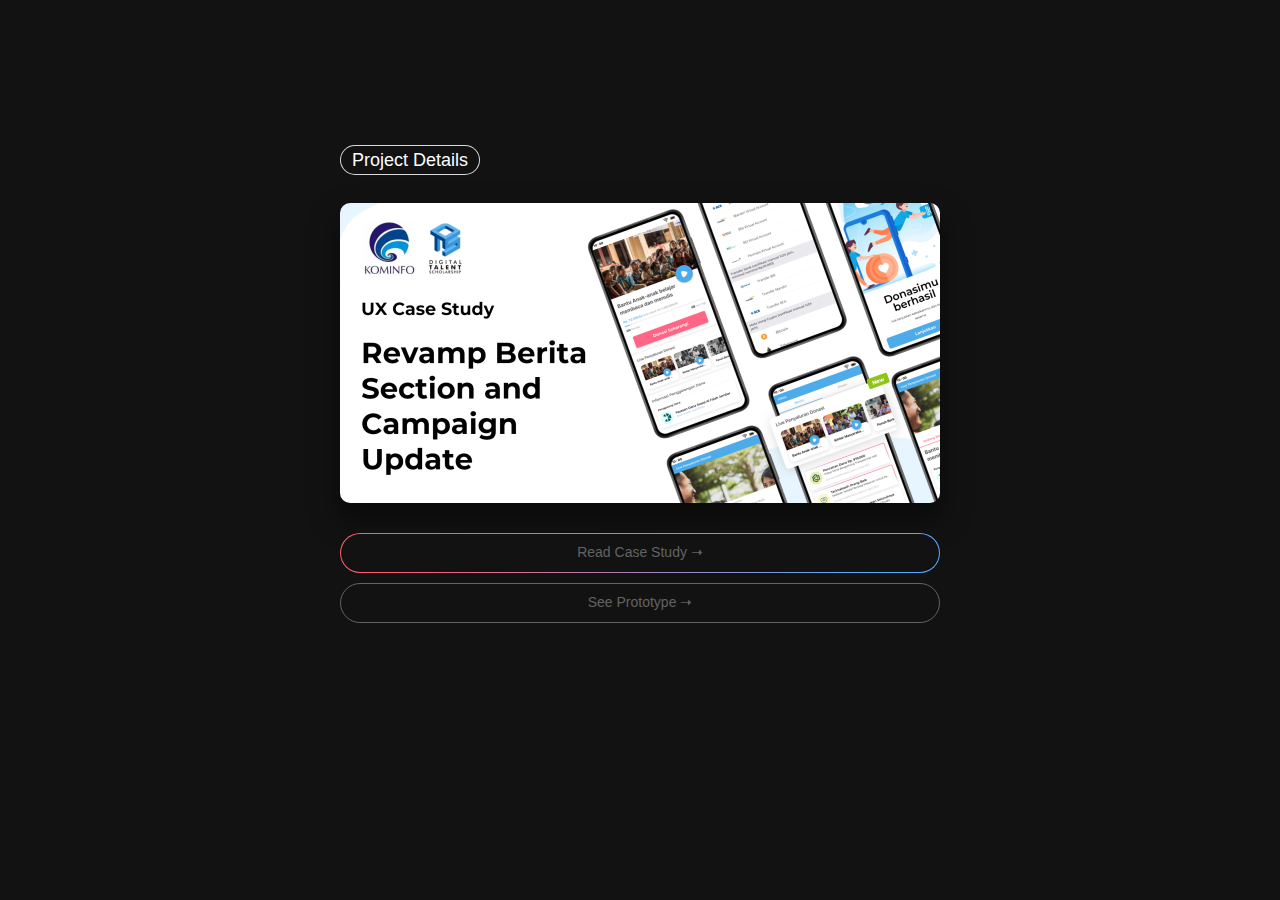
==== porto1.html @ e53e42b2 "initialcommit" ====
<!DOCTYPE html>
<html lang="en">
<head>
    <!-- Required meta tags -->
    <meta charset="utf-8">
    <meta name="viewport" content="width=device-width, initial-scale=1, shrink-to-fit=no">
    <link rel="icon" href="img/favicon.png" type="image/png">
    <title>Alden Portfolio</title>
    <!-- main css -->
    <link rel="stylesheet" href="css/style1.css">
    <link rel="stylesheet" href="css/bootstrap.css">
    <!--kk-->
    <link rel="preconnect" href="https://fonts.googleapis.com">
    <link rel="preconnect" href="https://fonts.gstatic.com" crossorigin>
    <link href="https://fonts.googleapis.com/css2?family=Saira:wght@100;300;500;600;700&display=swap" rel="stylesheet">
</head>
<body>
    <div id="prjj" class="project_banner">
        <h1>Project Details</h1>
           <img class="poto" src="img/kitabisa banner porto.png">
    <div class="dtl_project">
        <button class="button_project"><a href="dd">Read Case Study &#10141</a></button>
        <button class="button_project1"><a href="dd">See Prototype &#10141</a></button>
    </div>
</body>
</html>
---- css/style1.css ----
body 
{
  height: 768px;
  display: flex;
  justify-content: center;
  align-items: center;
}
@media (max-width:768px)
{
body 
{
  font-family: "Saira, sans-serif";
  height: 760px;
  display: flex;
}
}

*case study*/
.project_banner
{
  background-color: #121212;
  margin-top: -100px;
  padding-top: 0px;
  width: 1366px;
  height: 1850px;
  justify-content: center;
  align-items: center;
  display: flex;
  flex-direction: column;
}

.poto
{
  width: 600px;
  height: 300px;
  margin-top: 20px;
  border-radius: 10px;
  box-shadow: 0 15px 30px rgba(0, 0, 0, 0.5);
}
#mrg_dtl
{
  margin-top: 50px;
}

.project_banner h1
{
  color: #fdfdfd;
  width: 140px;
  height: 30px;
  border-radius: 40px;
  background: linear-gradient(#121212, #121212) padding-box,
  linear-gradient(to right, #d9d9d9 0%, #d9d9d9 100%) border-box;  
  border: 1px solid transparent;
  align-items: center;
  text-align: center;
  padding-top: 4px;
  font-size: 18px;
  font-weight: 400;
}
.project_banner h2
{
  padding-top: 5px;
  margin-bottom: 30px;
  font-size: 42px;
  text-align: center;
  line-height: 1.2;
  font-weight: 600;
  color: #fff;
}
.project_banner .dtl_project p.dtl_title
{
  font-size: 14px;
  margin-bottom: 5px;
  margin-top: 10px;
  color: #55abff;
}
.project_banner .dtl_project
{
  display: flex;
  justify-content: left;
  flex-direction: column;
  margin-top: 20px;
  width: 600px;
}
.project_banner .dtl_project p
{
  color: #fff;
  padding: 0px 0px 0px 0px;
  font-size: 30px;
  font-weight: 600;
  line-height: 1.2;
}

.project_banner .dtl_project p.cap
{
  margin-bottom: 4px;
  color: #636363;
  padding: 0px 0px 0px 0px;
  font-size: 14px;
  font-weight: 300;
  line-height: 1.2;
}


.button_project {
  width: 600px;
  height: 40px;
  background: linear-gradient(#121212, #121212) padding-box,
  linear-gradient(to right, #ff5c6f 10%, #55abff 90%) border-box;  
  border: 1px solid transparent;
  border-radius: 40px;
  padding: 0px 0px 2px 0px;
  margin-top: 10px;
}
.button_project:hover {
  background-color: #222222;
  background: linear-gradient(#121212, #121212) padding-box,
  linear-gradient(to right, #ff5c6f 10%, #55abff 90%) border-box;  
  border: 1px solid transparent;
}
.button_project a {
  color: #636363;
font-weight: 500;
font-size: 14px;
text-align: center;
}
.button_project:hover a{
  color: white;
}

.button_project1 {
    width: 600px;
    height: 40px;
    border: 1.5px #636363 solid;
    background-color: #121212;
    border-radius: 40px;
    padding: 0px 0px 2px 0px;
    margin-top: 10px;
  }
  .button_project1:hover {
    background-color: #222222;
    border: 0.8px #fff solid;
  }
  .button_project1 a {
    color: #636363;
  font-weight: 500;
  font-size: 14px;
  text-align: center;
  }
  .button_project1:hover a{
    color: white;
  }
/*Project*/



@media (max-width:768px)
{
  .project_banner
{
  margin: -200px auto 0px auto;
  padding-top: 0px;
  width: 360px;
  height: 760px;
  background: #121212;
  justify-content: center;
  align-items: center;
  display: flex;
  flex-direction: column;
}
.project_banner h2
{
  padding-top: 5px;
  margin-bottom: 30px;
  font-size: 32px;
  text-align: center;
  line-height: 1.2;
  font-weight: 600;
  color: #fff;
}
.project_banner .dtl_project
{
  display: flex;
  justify-content: left;
  flex-direction: column;
  margin-top: 20px;
  width: 330px;
}
.project_banner .dtl_project p
{
  color: #fff;
  padding: 0px 0px 0px 0px;
  font-size: 24px;
  font-weight: 600;
  line-height: 1.2;
}

.poto
{
  height: 300px;
  margin-top: 20px;
  border-radius: 10px;
  object-fit: cover;
  object-position: 100% 0;
  width: 330px;
  margin-top: 20px;
  border-radius: 10px;
}
.button_project {
    width: 330px;
    height: 40px;
    background: linear-gradient(#121212, #121212) padding-box,
    linear-gradient(to right, #ff5c6f 10%, #55abff 90%) border-box;  
    border: 1px solid transparent;
    border-radius: 40px;
    padding: 0px 0px 2px 0px;
    margin-top: 10px;
  }
  .button_project1 {
    width: 330px;
    height: 40px;
    border: 1.5px #636363 solid;
    background-color: #121212;
    border-radius: 40px;
    padding: 0px 0px 2px 0px;
    margin-top: 10px;
  }
}
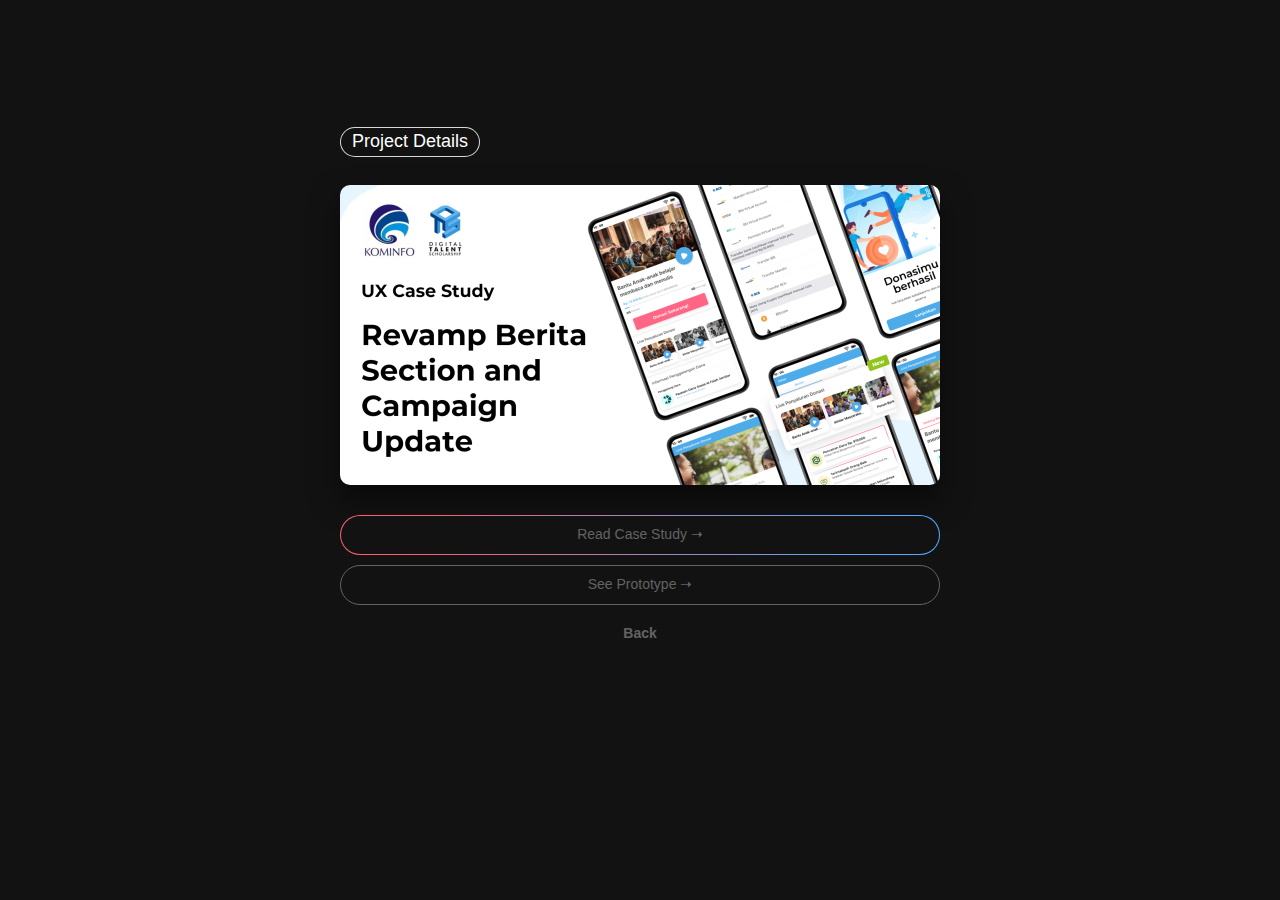
==== commit f054fb06: "initialcommit" ====
--- a/porto1.html
+++ b/porto1.html
@@ -21,6 +21,7 @@
     <div class="dtl_project">
         <button class="button_project"><a href="dd">Read Case Study &#10141</a></button>
         <button class="button_project1"><a href="dd">See Prototype &#10141</a></button>
+        <a class="bak" href="index.html#prjj">Back</a>
     </div>
 </body>
 </html>--- a/css/style1.css
+++ b/css/style1.css
@@ -53,7 +53,7 @@
   border: 1px solid transparent;
   align-items: center;
   text-align: center;
-  padding-top: 4px;
+  padding-top: 3px;
   font-size: 18px;
   font-weight: 400;
 }
@@ -82,11 +82,12 @@
   margin-top: 20px;
   width: 600px;
 }
-.project_banner .dtl_project p
-{
-  color: #fff;
-  padding: 0px 0px 0px 0px;
-  font-size: 30px;
+.project_banner .dtl_project .bak
+{
+  color: #636363;
+  text-align: center;
+  padding: 20px 0px 0px 0px;
+  font-size: 14px;
   font-weight: 600;
   line-height: 1.2;
 }
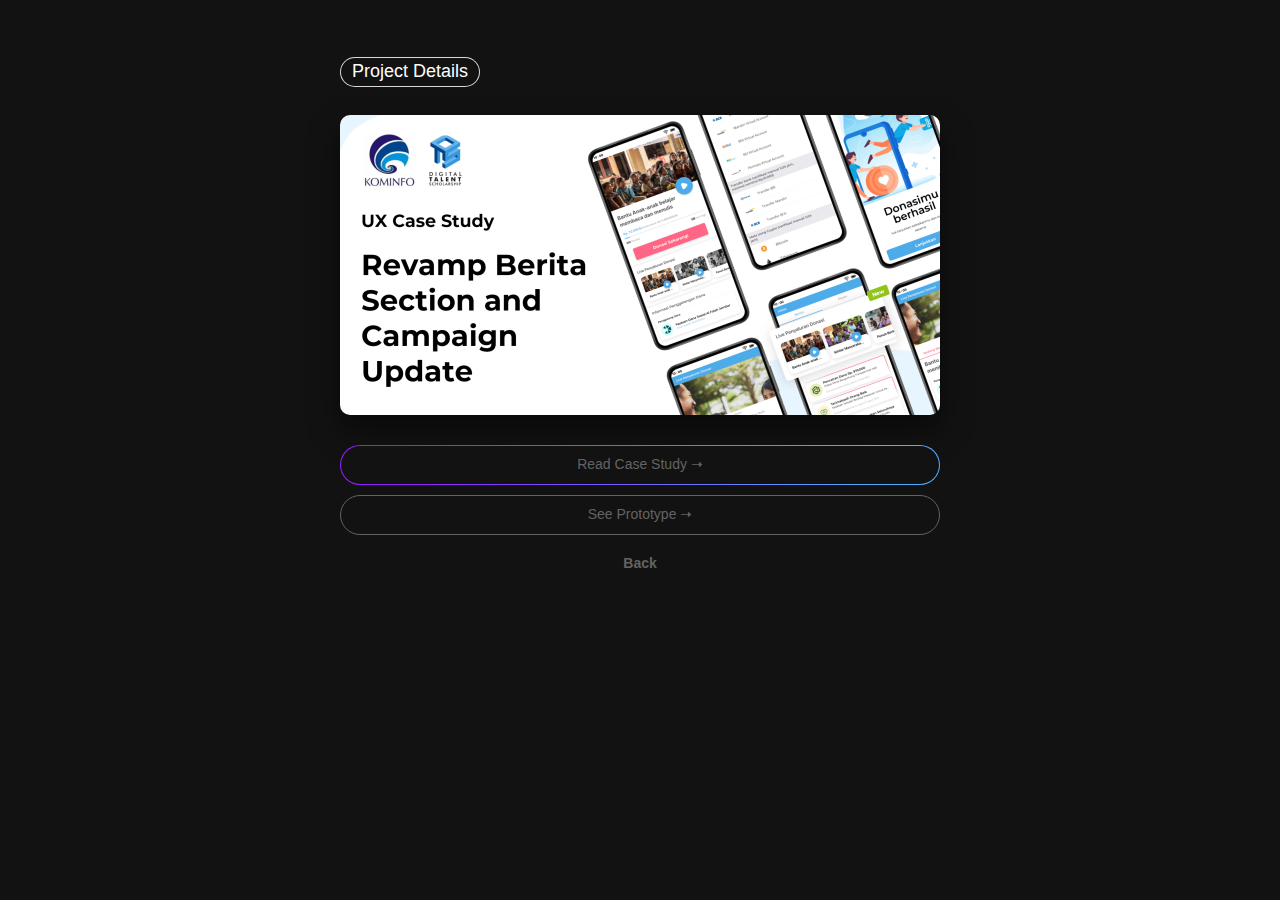
==== commit f126d386: "initialcommit" ====
--- a/porto1.html
+++ b/porto1.html
@@ -15,7 +15,7 @@
     <link href="https://fonts.googleapis.com/css2?family=Saira:wght@100;300;500;600;700&display=swap" rel="stylesheet">
 </head>
 <body>
-    <div id="prjj" class="project_banner">
+    <div id="prjj" class="project_banner"style="margin-top: -140px;">
         <h1>Project Details</h1>
            <img class="poto" src="img/kitabisa banner porto.png">
     <div class="dtl_project">
--- a/css/style1.css
+++ b/css/style1.css
@@ -107,7 +107,7 @@
   width: 600px;
   height: 40px;
   background: linear-gradient(#121212, #121212) padding-box,
-  linear-gradient(to right, #ff5c6f 10%, #55abff 90%) border-box;  
+  linear-gradient(to right, #8F1FFF 10%, #55abff 90%) border-box;  
   border: 1px solid transparent;
   border-radius: 40px;
   padding: 0px 0px 2px 0px;
@@ -116,7 +116,7 @@
 .button_project:hover {
   background-color: #222222;
   background: linear-gradient(#121212, #121212) padding-box,
-  linear-gradient(to right, #ff5c6f 10%, #55abff 90%) border-box;  
+  linear-gradient(to right, #8F1FFF 10%, #55abff 90%) border-box;  
   border: 1px solid transparent;
 }
 .button_project a {
@@ -211,7 +211,7 @@
     width: 330px;
     height: 40px;
     background: linear-gradient(#121212, #121212) padding-box,
-    linear-gradient(to right, #ff5c6f 10%, #55abff 90%) border-box;  
+    linear-gradient(to right, #8F1FFF 10%, #55abff 90%) border-box;  
     border: 1px solid transparent;
     border-radius: 40px;
     padding: 0px 0px 2px 0px;
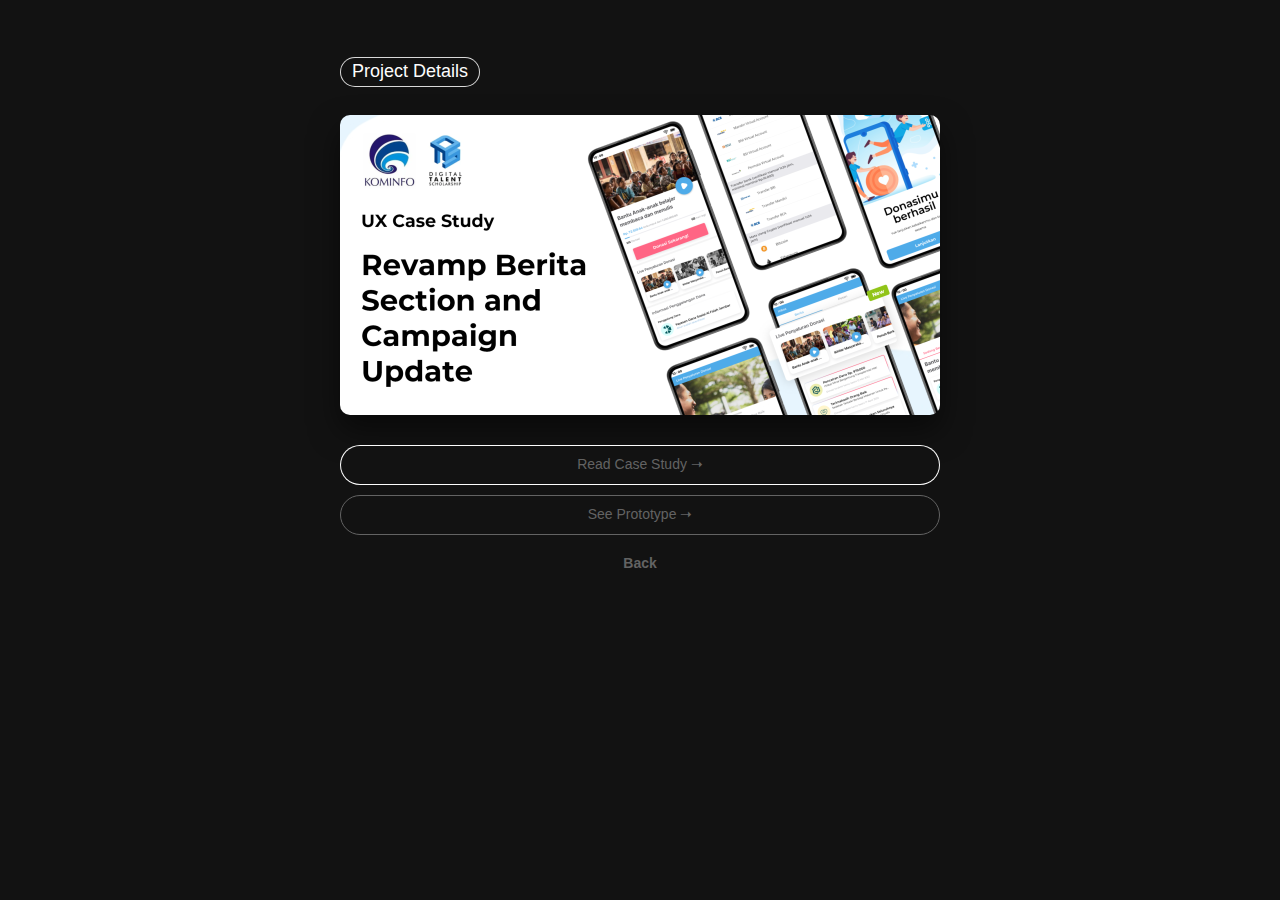
==== commit 5ee37ac5: "initialcommit" ====
--- a/porto1.html
+++ b/porto1.html
@@ -19,7 +19,7 @@
         <h1>Project Details</h1>
            <img class="poto" src="img/kitabisa banner porto.png">
     <div class="dtl_project">
-        <button class="button_project"><a href="dd">Read Case Study &#10141</a></button>
+        <button class="button_project"><a href="">Read Case Study &#10141</a></button>
         <button class="button_project1"><a href="dd">See Prototype &#10141</a></button>
         <a class="bak" href="index.html#prjj">Back</a>
     </div>
--- a/css/style1.css
+++ b/css/style1.css
@@ -107,7 +107,7 @@
   width: 600px;
   height: 40px;
   background: linear-gradient(#121212, #121212) padding-box,
-  linear-gradient(to right, #8F1FFF 10%, #55abff 90%) border-box;  
+  linear-gradient(to right, #fdfdfd 10%, #fdfdfd 90%) border-box;  
   border: 1px solid transparent;
   border-radius: 40px;
   padding: 0px 0px 2px 0px;
@@ -115,8 +115,8 @@
 }
 .button_project:hover {
   background-color: #222222;
-  background: linear-gradient(#121212, #121212) padding-box,
-  linear-gradient(to right, #8F1FFF 10%, #55abff 90%) border-box;  
+  background: linear-gradient(#222222, #222222) padding-box,
+  linear-gradient(to right, #fdfdfd 10%, #fdfdfd 90%) border-box;  
   border: 1px solid transparent;
 }
 .button_project a {
@@ -211,7 +211,7 @@
     width: 330px;
     height: 40px;
     background: linear-gradient(#121212, #121212) padding-box,
-    linear-gradient(to right, #8F1FFF 10%, #55abff 90%) border-box;  
+    linear-gradient(to right, #fdfdfd 10%, #fdfdfd 90%) border-box;  
     border: 1px solid transparent;
     border-radius: 40px;
     padding: 0px 0px 2px 0px;
